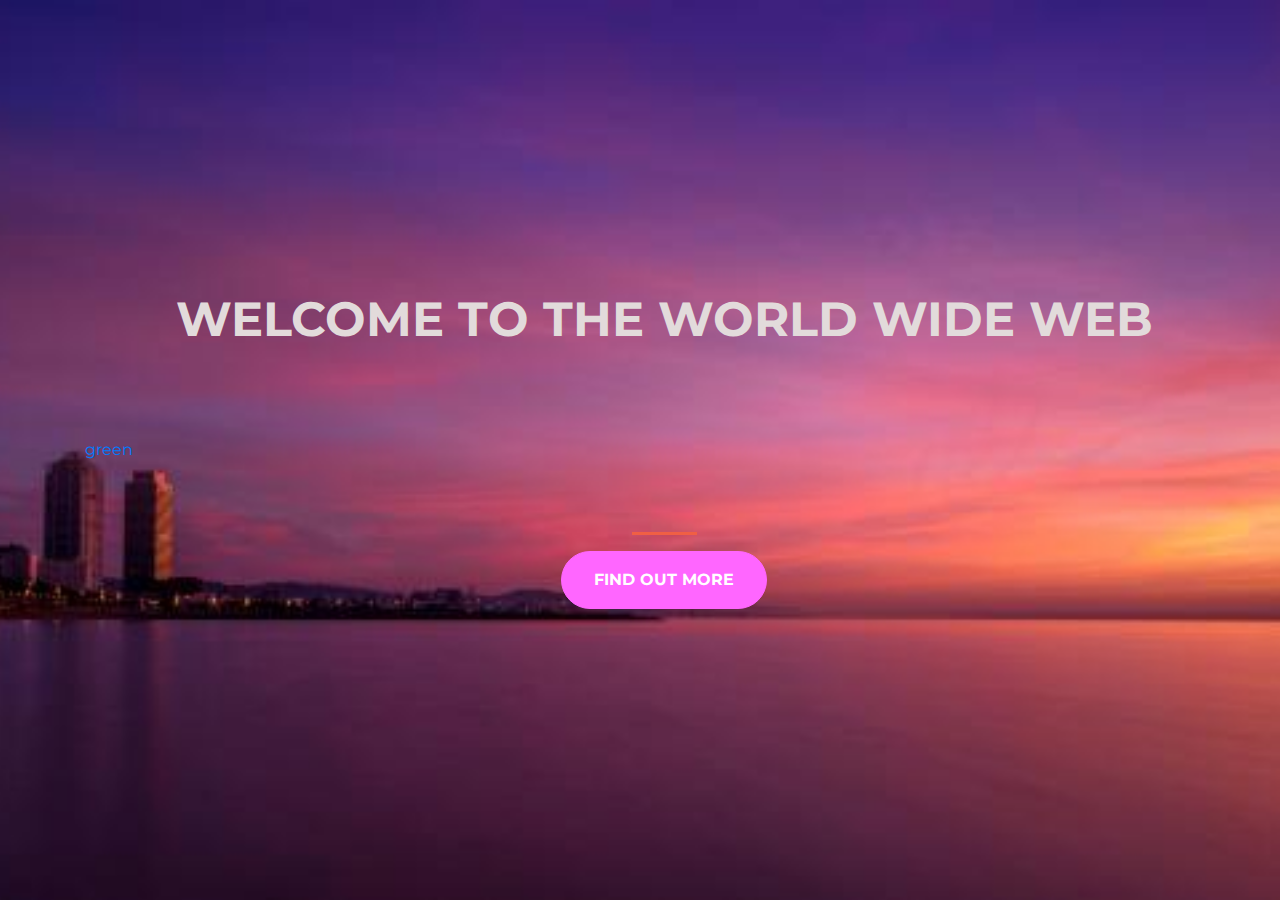
==== index.html @ 12003674 "new button" ====
<!DOCTYPE html>
<html>
  <head>
    <title>Welcome page</title>
    
    <meta charset="utf-8">
    <meta name="viewport" content="width=device-width, initial-scale=1, shrink-to-fit=no">

    
    <link href="https://fonts.googleapis.com/css?family=Montserrat" rel="stylesheet">

   
    <link rel="stylesheet" href="https://stackpath.bootstrapcdn.com/bootstrap/4.3.1/css/bootstrap.min.css" integrity="sha384-ggOyR0iXCbMQv3Xipma34MD+dH/1fQ784/j6cY/iJTQUOhcWr7x9JvoRxT2MZw1T" crossorigin="anonymous">
   
    <link rel="stylesheet" type="text/css" href="style.css">
  </head>
  <body>
    <div class="container d-flex align-items-center h-100">
      <a href="#" class="myButton">green</a>
      <div class="row">
        <header class="text-center col-12">
          <h1 class="text-uppercase"><strong> Welcome to the world wide web </strong></h1>
        </header>
        <div class="buffer col-12"></div>
        <section class="text-center col-12">
          <hr>
          <a href="https://us6.list-manage.com/contact-form?u=e629182808b25608cabf01744&form_id=d0300a1baf789d26d972eb9d8aff426f">
          	<button class="btn btn-primary btn-xl">Find out more</button>
          </a>
        </section>
      </div>
    </div>
  </body>
</html>
---- style.css ----
body,
html {
  width: 100%;
  height: 100%;
  font-family: 'Montserrat', sans-serif;
  background: url(header.jpg) no-repeat center center fixed; 
  -webkit-background-size: cover;
  -moz-background-size: cover;
  -o-background-size: cover;
  background-size: cover;
}

h1 {
  font-size: 3rem;
  color: #e2dbdb;
}

hr {
  border-color: #F05F44;
  border-width: 3px;
  max-width: 65px;
}

.buffer {
  height: 10rem;
}

.btn {
  font-weight: 700;
  border-radius: 300px;
  text-transform: uppercase;
}

.btn-primary {
  background-color: #ff66ff;
  border-color: #ff66ff;
}

.btn-primary:hover {
  background-color: #e60073;
  border-color: #e60073;
  border-width: 4px;
}

.btn-xl {
  padding: 1rem 2rem;
}
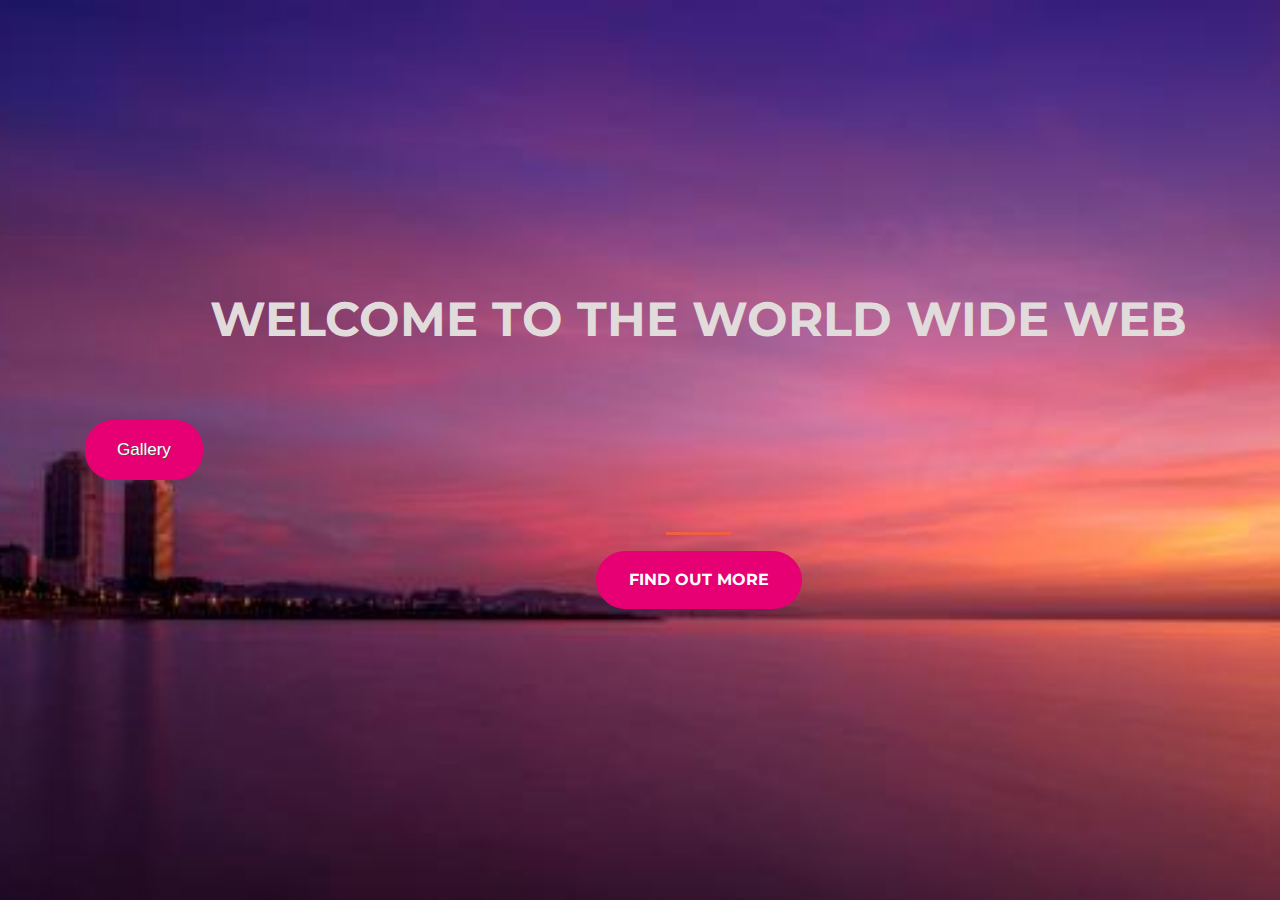
==== commit d819bd82: "button style" ====
--- a/index.html
+++ b/index.html
@@ -16,7 +16,7 @@
   </head>
   <body>
     <div class="container d-flex align-items-center h-100">
-      <a href="#" class="myButton">green</a>
+      <a href="#" class="gallery"> Gallery </a>
       <div class="row">
         <header class="text-center col-12">
           <h1 class="text-uppercase"><strong> Welcome to the world wide web </strong></h1>
--- a/style.css
+++ b/style.css
@@ -32,16 +32,37 @@
 }
 
 .btn-primary {
-  background-color: #ff66ff;
-  border-color: #ff66ff;
+  background-color: #e60073;
+  border-color: #e60073;
 }
 
 .btn-primary:hover {
-  background-color: #e60073;
-  border-color: #e60073;
+  background-color: #ff66ff;
+  border-color: #ff66ff;
   border-width: 4px;
 }
 
 .btn-xl {
   padding: 1rem 2rem;
+}
+
+.gallery {
+  background-color:#e60073;
+  border-radius:28px;
+  border:1px solid #e60073;
+  display:inline-block;
+  cursor:pointer;
+  color:#ffffff;
+  font-family:Arial;
+  font-size:17px;
+  padding:16px 31px;
+  text-decoration:none;
+  text-shadow:0px 1px 0px #2f6627;
+}
+.gallery:hover {
+  background-color:#ff66ff;
+}
+.gallery:active {
+  position:relative;
+  top:1px;
 }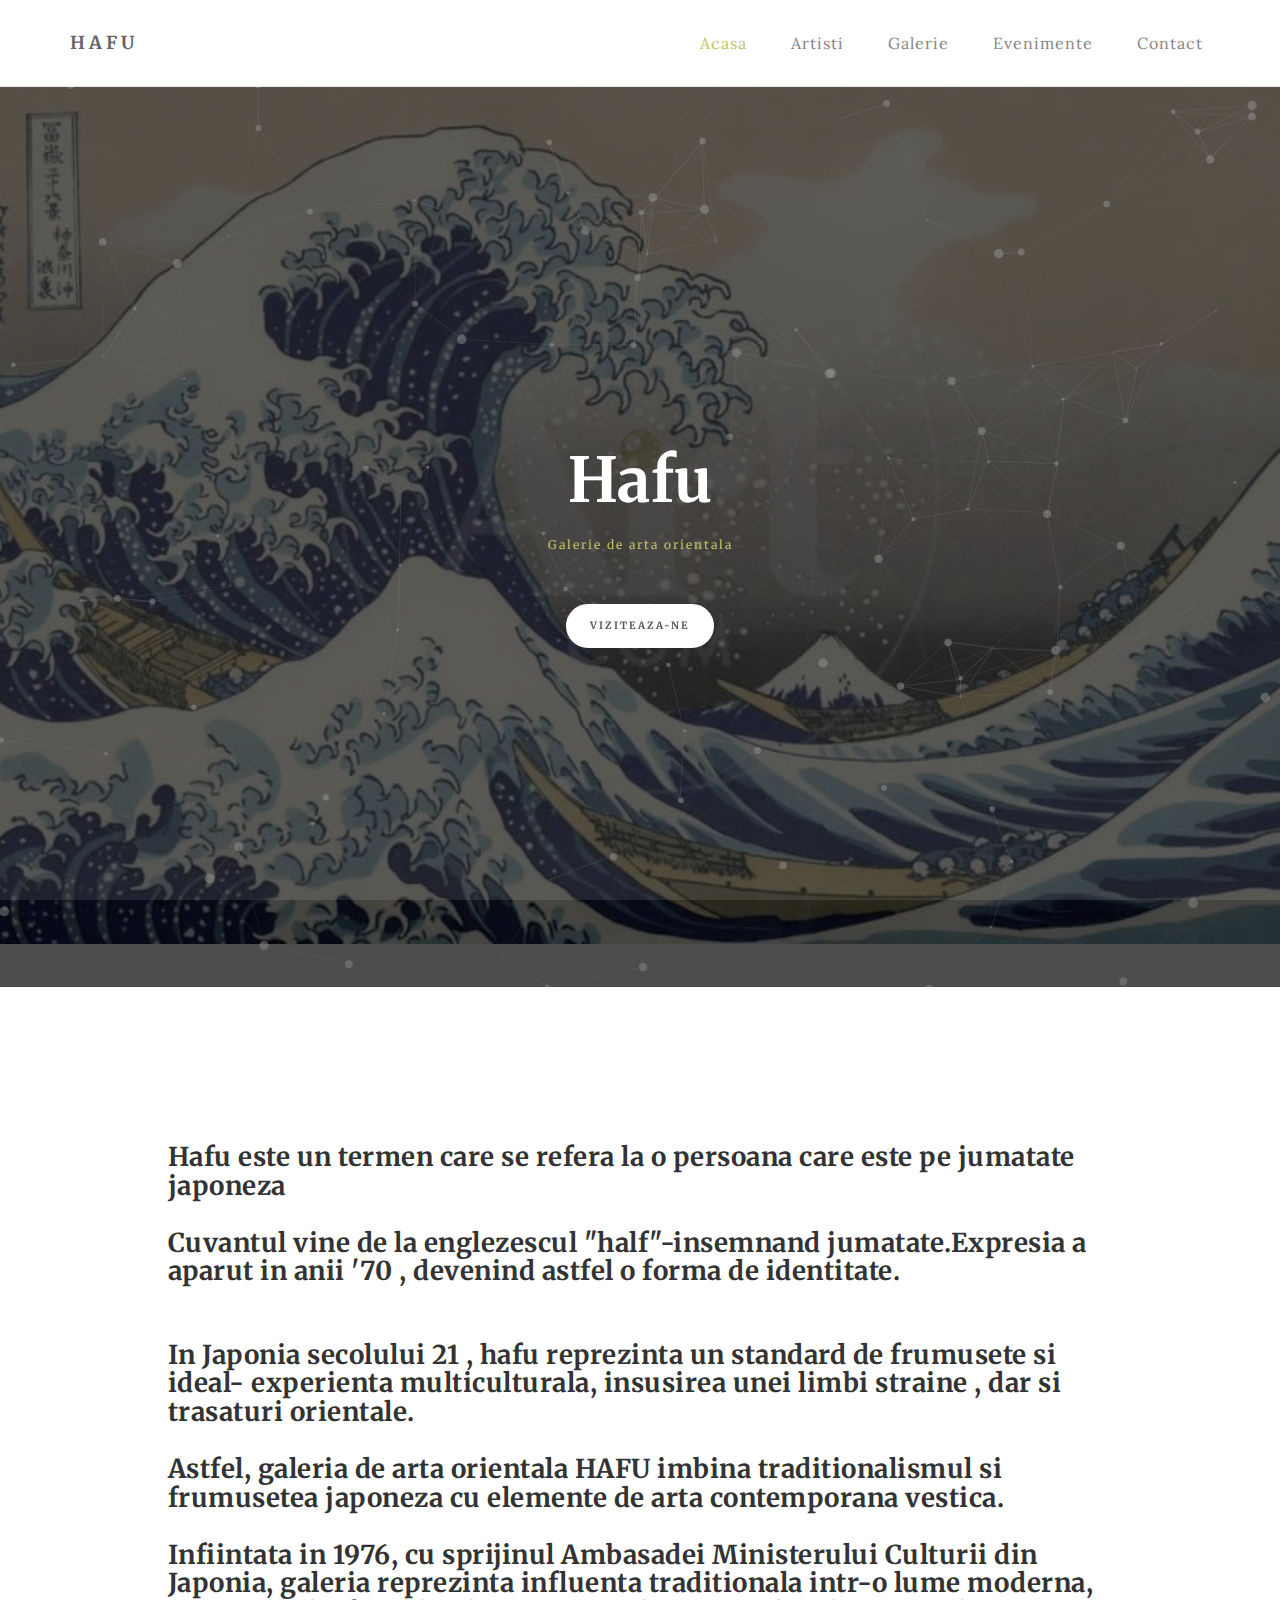
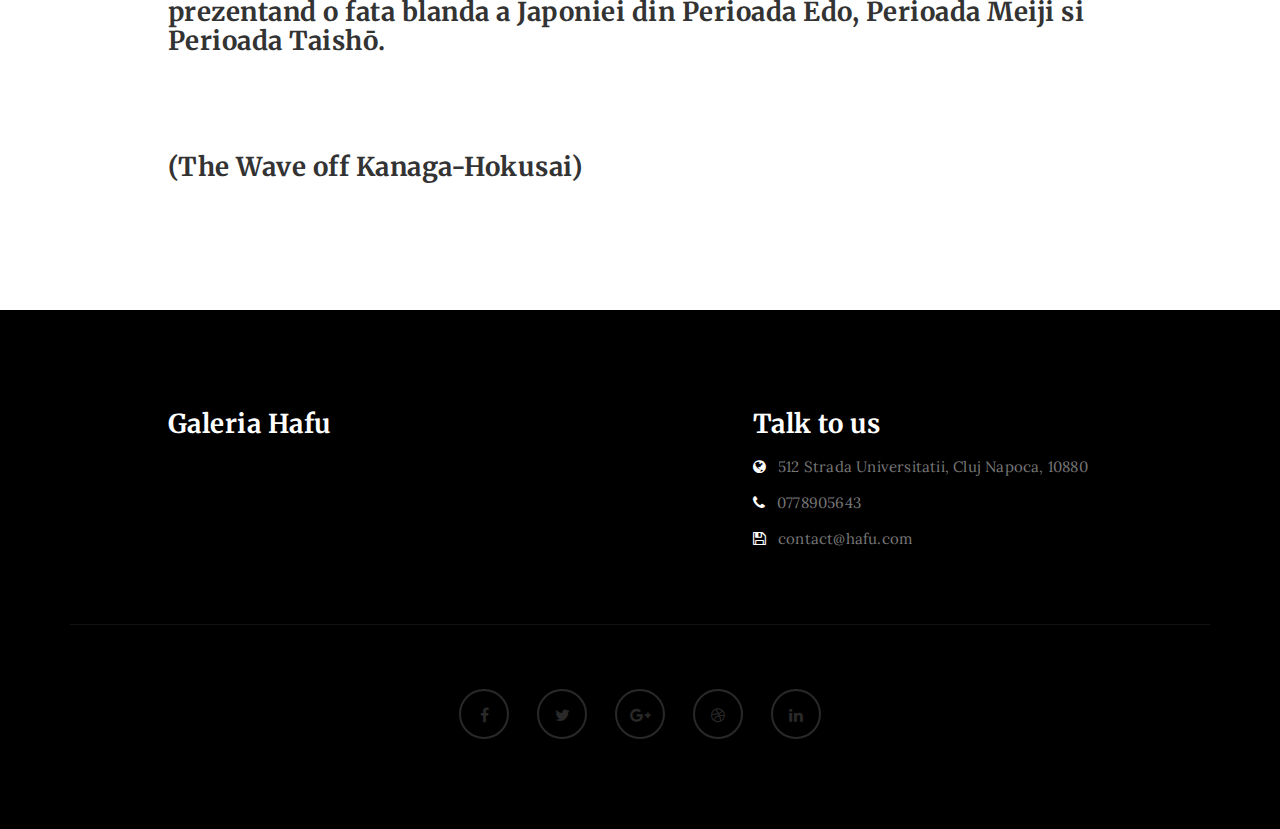
==== commit ca4d64a2: "up2" ====
--- a/index.html
+++ b/index.html
@@ -1,34 +1,158 @@
-<!DOCTYPE html>
-<html>
-  <head>
-    <title>Welcome page</title>
-    
-    <meta charset="utf-8">
-    <meta name="viewport" content="width=device-width, initial-scale=1, shrink-to-fit=no">
+﻿<!DOCTYPE html>
+<html lang="en">
+<head>
 
-    
-    <link href="https://fonts.googleapis.com/css?family=Montserrat" rel="stylesheet">
+<meta charset="UTF-8">
+<meta http-equiv="X-UA-Compatible" content="IE=Edge">
+<meta name="description" content="">
+<meta name="keywords" content="">
+<meta name="author" content="">
+<meta name="viewport" content="width=device-width, initial-scale=1, maximum-scale=1">
 
-   
-    <link rel="stylesheet" href="https://stackpath.bootstrapcdn.com/bootstrap/4.3.1/css/bootstrap.min.css" integrity="sha384-ggOyR0iXCbMQv3Xipma34MD+dH/1fQ784/j6cY/iJTQUOhcWr7x9JvoRxT2MZw1T" crossorigin="anonymous">
-   
-    <link rel="stylesheet" type="text/css" href="style.css">
-  </head>
-  <body>
-    <div class="container d-flex align-items-center h-100">
-      <a href="#" class="gallery"> Gallery </a>
-      <div class="row">
-        <header class="text-center col-12">
-          <h1 class="text-uppercase"><strong> Welcome to the world wide web </strong></h1>
-        </header>
-        <div class="buffer col-12"></div>
-        <section class="text-center col-12">
-          <hr>
-          <a href="https://us6.list-manage.com/contact-form?u=e629182808b25608cabf01744&form_id=d0300a1baf789d26d972eb9d8aff426f">
-          	<button class="btn btn-primary btn-xl">Find out more</button>
-          </a>
-        </section>
-      </div>
-    </div>
-  </body>
-</html>
+<title>Galeria de arta Hafu</title>
+
+<link rel="stylesheet" href="css/bootstrap.min.css">
+<link rel="stylesheet" href="css/font-awesome.min.css">
+
+
+<link rel="stylesheet" href="css/style.css">
+<link href="https://fonts.googleapis.com/css?family=Lora|Merriweather:300,400" rel="stylesheet">
+
+</head>
+<body>
+
+
+
+<div class="preloader">
+     <div class="sk-spinner sk-spinner-wordpress">
+          <span class="sk-inner-circle"></span>
+     </div>
+</div>
+
+
+
+<div class="navbar navbar-default navbar-static-top" role="navigation">
+     <div class="container">
+
+          <div class="navbar-header">
+               <button class="navbar-toggle" data-toggle="collapse" data-target=".navbar-collapse">
+                    <span class="icon icon-bar"></span>
+                    <span class="icon icon-bar"></span>
+                    <span class="icon icon-bar"></span>
+               </button>
+               <a href="index.html" class="navbar-brand">Hafu</a>
+          </div>
+          <div class="collapse navbar-collapse">
+               <ul class="nav navbar-nav navbar-right">
+                    <li class="active"><a href="index.html">Acasa</a></li>
+                    <li><a href="artisti.html">Artisti</a></li>
+                    <li><a href="galerie.html">Galerie</a></li>
+                    <li><a href="evenimente.html">Evenimente</a></li>
+                    <li><a href="contact.html">Contact</a></li>
+               </ul>
+          </div>
+
+  </div>
+</div>
+
+
+
+<section id="home" class="main-home parallax-section">
+     <div class="overlay"></div>
+     <div id="particles-js"></div>
+     <div class="container">
+          <div class="row">
+
+               <div class="col-md-12 col-sm-12">
+                    <h1>Hafu</h1>
+                    <h4>Galerie de arta orientala</h4>
+                    <a href="#blog" class="smoothScroll btn btn-default"> Viziteaza-ne</a>
+               </div>
+
+          </div>
+     </div>
+</section>
+
+
+
+<section id="blog">
+     <div class="container">
+          <div class="row">
+
+               <div class="col-md-offset-1 col-md-10 col-sm-12">
+                    <div class="blog-post-thumb">
+                         <div class="blog-post-image"></div>
+                         <div class="blog-post-title">
+                              <h3>Hafu este un termen care se refera la o persoana care este pe jumatate japoneza<br>
+                                <br>
+Cuvantul vine de la englezescul &quot;half&quot;-insemnand jumatate.Expresia a aparut in anii '70 , devenind astfel o forma de identitate.</h3>
+                              <h3><br>
+                                In Japonia secolului 21 , hafu reprezinta un standard de frumusete si ideal- experienta multiculturala, insusirea unei limbi straine , dar si trasaturi orientale.<br>
+                                <br>
+                                Astfel, galeria de arta orientala HAFU imbina traditionalismul si frumusetea japoneza cu elemente de arta contemporana vestica.<br>
+  <br>
+                              Infiintata in 1976, cu sprijinul Ambasadei Ministerului Culturii din Japonia, galeria reprezinta influenta traditionala intr-o lume moderna, prezentand o fata blanda a Japoniei din Perioada Edo, Perioada Meiji si Perioada Taishō.</h3>
+                              <p>&nbsp;</p>
+                           <p>&nbsp;</p>
+                              <h3>(The Wave off Kanaga-Hokusai)                         </h3>
+                         </div>
+                    </div>
+               </div>
+          </div>
+     </div>
+</section>
+
+
+
+<footer>
+     <div class="container">
+          <div class="row">
+
+               <div class="col-md-5 col-md-offset-1 col-sm-6">
+                    <h3>Galeria Hafu</h3>
+                    
+                    <div class="footer-copyright">
+                         
+                    </div>
+               </div>
+
+               <div class="col-md-4 col-md-offset-1 col-sm-6">
+                    <h3>Talk to us</h3>
+                    <p><i class="fa fa-globe"></i> 512 Strada Universitatii, Cluj Napoca, 10880</p>
+                    <p><i class="fa fa-phone"></i> 0778905643</p>
+                    <p><i class="fa fa-save"></i> contact@hafu.com</p>
+               </div>
+
+               <div class="clearfix col-md-12 col-sm-12">
+                    <hr>
+               </div>
+
+               <div class="col-md-12 col-sm-12">
+                    <ul class="social-icon">
+                         <li><a href="#" class="fa fa-facebook"></a></li>
+                         <li><a href="#" class="fa fa-twitter"></a></li>
+                         <li><a href="#" class="fa fa-google-plus"></a></li>
+                         <li><a href="#" class="fa fa-dribbble"></a></li>
+                         <li><a href="#" class="fa fa-linkedin"></a></li>
+                         
+                    </ul>
+               </div>
+               
+          </div>
+     </div>
+</footer>
+
+
+<a href="#back-top" class="go-top"><i class="fa fa-angle-up"></i></a>
+
+
+<script src="js/jquery.js"></script>
+<script src="js/bootstrap.min.js"></script>
+<script src="js/particles.min.js"></script>
+<script src="js/app.js"></script>
+<script src="js/jquery.parallax.js"></script>
+<script src="js/smoothscroll.js"></script>
+<script src="js/custom.js"></script>
+
+</body>
+</html>--- a/css/style.css
+++ b/css/style.css
@@ -0,0 +1,784 @@
+/*
+
+Template 2085 Neuron
+
+http://www.tooplate.com/view/2085-neuron
+
+*/
+
+body {
+		background: #ffffff;
+    font-family: 'Lora', serif;
+    font-style: normal;
+		font-weight: 300;
+    overflow-x: hidden;
+}
+
+
+/*---------------------------------------
+    Typorgraphy              
+-----------------------------------------*/
+
+h1,h2,h3,h4,h5,h6 {
+  font-family: 'Merriweather', serif;
+  font-style: normal;
+  font-weight: bold;
+  letter-spacing: 0.5px;
+}
+
+h1 {
+    font-size: 62px;
+    padding-bottom: 14px;
+    margin-bottom: 0px;
+}
+
+h2 {
+  font-size: 32px;
+}
+
+h2,h3 {
+  padding-bottom: 6px;
+}
+
+h3 {
+  font-size: 26px;
+}
+
+h4 {
+  color: #666;
+  font-size: 12px;
+  font-weight: normal;
+  letter-spacing: 2px;
+}
+
+p {
+    color: #777;
+    font-size: 15px;
+    font-weight: 300;
+    line-height: 26px;
+    letter-spacing: 0.2px;
+}
+
+.btn-success:focus {
+  background-color: #000;
+  border-color: transparent;
+}
+
+
+/*---------------------------------------
+    General               
+-----------------------------------------*/
+
+html{
+  -webkit-font-smoothing: antialiased;
+}
+
+a {
+  color: #4d638c;
+  -webkit-transition: 0.5s;
+  -o-transition: 0.5s;
+  transition: 0.5s;
+  text-decoration: none !important;
+}
+a:hover, a:active, a:focus {
+  color: #4d638c;
+  outline: none;
+}
+
+* {
+  -webkit-box-sizing: border-box;
+  -moz-box-sizing: border-box;
+  box-sizing: border-box;
+}
+
+*:before,
+*:after {
+  -webkit-box-sizing: border-box;
+  -moz-box-sizing: border-box;
+  box-sizing: border-box;
+}
+
+#about, 
+#gallery,
+#contact,
+#blog, 
+#blog-single-post {
+  padding-top: 60px;
+  padding-bottom: 80px;
+}
+
+.main-about,
+.main-single-post,
+.main-gallery,
+.main-contact {
+  height: 65vh;
+}
+
+.overlay {
+  background: rgba(0,0,0,0.7 );
+  width: 100%;
+  height: 100vh;
+  position: absolute;
+  top: 0;
+  left: 0;
+  right: 0;
+  bottom: 0;
+}
+
+.parallax-section {
+  background-attachment: fixed !important;
+  background-size: cover !important;
+  overflow: hidden;
+}
+
+
+/*---------------------------------------
+    Preloader section              
+-----------------------------------------*/
+
+.preloader {
+  position: fixed;
+  top: 0;
+  left: 0;
+  width: 100%;
+  height: 100%;
+  z-index: 99999;
+  display: flex;
+  flex-flow: row nowrap;
+  justify-content: center;
+  align-items: center;
+  background: none repeat scroll 0 0 #ffffff;
+}
+
+.sk-spinner-wordpress.sk-spinner {
+  background-color: #bfba55;
+  width: 40px;
+  height: 40px;
+  border-radius: 40px;
+  position: relative;
+  -webkit-animation: sk-innerCircle 1s linear infinite;
+  animation: sk-innerCircle 1s linear infinite; 
+}
+
+.sk-spinner-wordpress .sk-inner-circle {
+  display: block;
+  background-color: #ffffff;
+  width: 16px;
+  height: 16px;
+  position: absolute;
+  border-radius: 8px;
+  top: 5px;
+  left: 5px; 
+}
+
+@-webkit-keyframes sk-innerCircle {
+  0% {
+    -webkit-transform: rotate(0);
+            transform: rotate(0); }
+
+  100% {
+    -webkit-transform: rotate(360deg);
+            transform: rotate(360deg); } }
+
+@keyframes sk-innerCircle {
+  0% {
+    -webkit-transform: rotate(0);
+            transform: rotate(0); }
+
+  100% {
+    -webkit-transform: rotate(360deg);
+            transform: rotate(360deg); } }
+
+
+
+/*---------------------------------------
+    Main Navigation             
+-----------------------------------------*/
+
+.navbar-default {
+    background: #ffffff;
+    margin: 0 !important;
+    padding: 18px 0;
+}
+
+.navbar-default .navbar-brand {
+  color: #555;
+  font-family: 'Merriweather', serif;
+  font-weight: bold;
+  text-transform: uppercase;
+  letter-spacing: 4px;
+  margin: 0;
+}
+
+.navbar-default .navbar-nav li a {
+    color: #777;
+    font-size: 16px;
+    letter-spacing: 1px;
+    -webkit-transition: all 0.4s ease-in-out;
+    transition: all 0.4s ease-in-out;
+    padding-right: 22px;
+    padding-left: 22px;
+}
+
+.navbar-default .navbar-nav > li a:hover {
+    color: #bfba55 !important;
+}
+
+.navbar-default .navbar-nav > li > a:hover,
+.navbar-default .navbar-nav > li > a:focus {
+    color: #606066;
+    background-color: transparent;
+}
+
+.navbar-default .navbar-nav li a:hover,
+ .navbar-default .navbar-nav .active > a {
+    color: #bfba55;
+  }
+
+.navbar-default .navbar-nav > .active > a,
+.navbar-default .navbar-nav > .active > a:hover,
+.navbar-default .navbar-nav > .active > a:focus {
+    color: #bfba55;
+    background-color: transparent;
+}
+
+.navbar-default .navbar-toggle {
+     border: none;
+     padding-top: 10px;
+  }
+
+.navbar-default .navbar-toggle .icon-bar {
+    background: #bfba55;
+    border-color: transparent;
+  }
+
+.navbar-default .navbar-toggle:hover,
+.navbar-default .navbar-toggle:focus { 
+  background-color: transparent;
+}
+
+
+
+/*---------------------------------------
+    Home section              
+-----------------------------------------*/
+
+#home {
+    background-size: cover;
+    background-position: center center;
+    color: #ffffff;
+    display: -webkit-box;
+    display: -webkit-flex;
+     display: -ms-flexbox;
+    display: flex;
+    -webkit-box-align: center;
+    -webkit-align-items: center;
+    -ms-flex-align: center;
+     align-items: center;
+    position: relative;
+    text-align: center;
+}
+
+.main-home {
+  background: url('../images/home-bg.jpg') no-repeat;
+  height: 100vh;
+}
+
+.main-about {
+  background: url('../images/about-bg.jpg') no-repeat;
+}
+
+.main-single-post {
+  background: url('../images/single-post-bg.jpg') no-repeat;
+}
+
+.main-gallery {
+  background: url('../images/gallery-bg.jpg') no-repeat;
+}
+
+.main-contact {
+  background: url('../images/contact-bg.jpg') no-repeat;
+}
+
+#particles-js {
+  position: absolute;
+  width: 100%;
+  height: 100vh;
+  top: 0;
+  left: 0;
+}
+
+#home h4 {
+  color: #bfba55;
+}
+
+#home .btn {
+  background: #ffffff;
+  border: 2px solid #ffffff;
+  border-radius: 100px;
+  color: #444;
+  font-family: 'Merriweather', serif;
+  font-size: 10px;
+  font-weight: bold;
+  letter-spacing: 2px;
+  text-transform: uppercase;
+  padding: 13px 22px;
+  margin-top: 42px;
+  transition: all 0.4s ease-in-out;
+}
+
+#home .btn:hover {
+  background: transparent;
+  border-color: #ffffff;
+  color: #ffffff;
+}
+
+
+
+/*---------------------------------------
+   About section              
+-----------------------------------------*/
+
+#about .col-md-6 {
+  padding-top: 22px;
+  padding-bottom: 32px;
+}
+
+#about .col-md-6 img {
+  padding: 22px 0px 22px 22px;
+}
+
+#about .col-md-4 {
+  padding-bottom: 32px;
+}
+
+#about .col-md-4 img {
+  padding-top: 12px;
+}
+
+
+
+/*---------------------------------------
+   Gallery section              
+-----------------------------------------*/
+
+#gallery span {
+  display: block;
+  padding-bottom: 32px;
+}
+
+#gallery .col-md-6 {
+  padding-left: 0px;
+  padding-right: 0px;
+}
+
+#gallery .gallery-thumb {
+  background-color: #ffffff;
+  box-shadow: 0px 1px 2px 0px rgba(90, 91, 95, 0.15);
+  cursor: pointer;
+  display: block;
+  position: relative;
+  top: 0px;
+  transition: all 0.4s ease-in-out;
+}
+
+#gallery .gallery-thumb:hover {
+  box-shadow: 0px 16px 22px 0px rgba(90, 91, 95, 0.3);
+  top: -5px;
+}
+
+#gallery .gallery-thumb img {
+  width: 100%;
+}
+
+#gallery .col-md-12 p {
+  padding-top: 22px;
+  text-align: center;
+}
+
+
+
+/*---------------------------------------
+   Contact section              
+-----------------------------------------*/
+
+#contact .col-md-4 {
+  padding-left: 0px;
+}
+
+#contact .col-md-12 {
+  padding-left: 0;
+}
+
+#contact form {
+  padding-top: 32px;
+}
+
+#contact .form-control {
+  border: 2px solid #f0f0f0;
+  box-shadow: none;
+  margin-top: 10px;
+  margin-bottom: 10px;
+  transition: all 0.4s ease-in-out;
+}
+
+#contact .form-control:hover {
+  border-color: #555;
+}
+
+#contact input {
+  height: 50px;
+}
+
+#contact input[type="submit"] {
+  background: #bfba55;
+  border-radius: 100px;
+  border: none;
+  color: #ffffff;
+  font-weight: bold;
+  transition: all 0.4s ease-in-out;
+}
+
+#contact input[type="submit"]:hover {
+  background: #333;
+}
+
+
+
+/*---------------------------------------
+   Blog section              
+-----------------------------------------*/
+
+.blog-post-thumb {
+  border-bottom: 1px solid #f0f0f0;
+  padding-top: 32px;
+  padding-bottom: 62px;
+  margin-bottom: 32px;
+}
+
+.blog-post-thumb:last-child {
+  border-bottom: 0px;
+  padding-bottom: 32px;
+  margin-bottom: 0px;
+}
+
+.blog-post-image,
+.blog-post-video {
+  padding-top: 22px;
+  padding-bottom: 22px;
+  width: 100%;
+}
+
+#about img,
+.blog-post-image img {
+  border-radius: 1px;
+}
+
+.blog-post-title a {
+  color: #222;
+}
+
+.blog-post-title a:hover {
+  color: #bfba55;
+}
+
+.blog-post-format {
+  padding-bottom: 22px;
+}
+
+.blog-post-format span {
+  letter-spacing: 0.5px;
+  padding-right: 12px;
+}
+
+.blog-post-format span a {
+  color: #333;
+}
+
+.blog-post-format span img {
+  display: inline-block;
+  width: 42px;
+  margin-right: 4px;
+}
+
+.blog-post-des blockquote {
+  margin: 22px;
+}
+
+.blog-post-des .btn {
+  border-radius: 100px;
+  color: #777;
+  font-weight: bold;
+  letter-spacing: 1px;
+  padding: 14px 28px;
+  margin-top: 26px;
+  transition: all 0.4s ease-in-out;
+}
+
+.blog-post-des .btn:hover {
+  background: #bfba55;
+  border-color: transparent;
+  color: #ffffff;
+}
+
+.blog-author {
+  border-top: 1px solid #f0f0f0;
+  border-bottom: 1px solid #f0f0f0;
+  padding-top: 32px;
+  padding-bottom: 32px;
+  margin-top: 42px;
+  margin-bottom: 42px;
+}
+
+.blog-author .media img {
+  display: inline-block;
+  width: 90px;
+  margin-right: 12px;
+}
+
+.blog-author .media a,
+.blog-comment .media h3 {
+  color: #444;
+  font-size: 18px;
+  letter-spacing: 1px;
+}
+
+.blog-comment {
+  border-bottom: 1px solid #f0f0f0;
+  padding-bottom: 32px;
+  margin-bottom: 42px;
+}
+
+.blog-comment .media:nth-child(2) {
+  padding-top: 22px;
+}
+
+.blog-comment .media img {
+  width: 82px;
+  margin-right: 12px;
+}
+
+.blog-comment .media h3 {
+  display: inline-block;
+  padding-right: 14px;
+}
+
+
+.blog-comment-form h3 {
+  padding-bottom: 18px;
+}
+
+#about .col-md-6, #about .col-md-4,
+.blog-comment-form .col-md-4 {
+  padding-left: 0px;
+}
+
+.blog-comment-form .form-control {
+  box-shadow: none;
+  border: 2px solid #f0f0f0;
+  margin-top: 10px;
+  margin-bottom: 10px;
+  transition: all 0.4s ease-in-out;
+}
+
+.blog-comment-form .form-control:hover {
+  border-color: #555;
+}
+
+.blog-comment-form input {
+  height: 45px;
+}
+
+.blog-comment-form input[type="submit"] {
+  background: #bfba55;
+  border-radius: 100px;
+  border: none;
+  color: #ffffff;
+  font-weight: bold;
+  transition: all 0.4s ease-in-out;
+}
+
+.blog-comment-form input[type="submit"]:hover {
+  background: #333;
+  border-color: transparent;
+  color: #ffffff;
+}
+
+
+
+/*---------------------------------------
+   Blog Single Post section              
+-----------------------------------------*/
+
+#blog-single-post .blog-single-post-image {
+  padding-top: 22px;
+}
+
+#blog-single-post .blog-single-post-image .col-md-4 {
+  padding-left: 0px;
+  padding-right: 0px;
+  padding-bottom: 22px;
+}
+
+#blog-single-post .blog-single-post-image img {
+  border-radius: 1px;
+  padding-right: 12px;
+}
+
+#blog-single-post .blog-post-des h3 {
+  padding-top: 16px;
+}
+
+
+
+/*---------------------------------------
+   Footer section              
+-----------------------------------------*/
+
+footer {
+    background: #000;
+    color: #ffffff;
+    padding: 80px 0px;
+    position: relative;
+}
+
+footer .col-md-4 .fa {
+  color: #ffffff;
+  padding-right: 8px;
+}
+
+footer hr {
+  border-color: #121212;
+  margin-top: 62px;
+  margin-bottom: 42px;
+}
+
+footer .footer-copyright {
+  padding-top: 12px;
+}
+
+
+
+/* Back top */
+.go-top {
+  background-color: #ffffff;
+  box-shadow: 1px 1.732px 12px 0px rgba( 0, 0, 0, .14 ), 1px 1.732px 3px 0px rgba( 0, 0, 0, .12 );
+  transition : all 1s ease;
+  bottom: 2em;
+  right: 2em;
+  color: #333;
+  font-size: 24px;
+  display: none;
+  position: fixed;
+  text-decoration: none;
+  width: 40px;
+  height: 40px;
+  line-height: 38px;
+  text-align: center;
+  border-radius: 100%;
+}
+
+.go-top:hover {
+    background: #bfba55;
+    color: #ffffff;
+}
+
+
+
+/*---------------------------------------
+   Social icon             
+-----------------------------------------*/
+
+.social-icon {
+    position: relative;
+    padding: 0;
+    margin: 0;
+    text-align: center;
+}
+
+.social-icon li {
+    display: inline-block;
+    list-style: none;
+}
+
+.social-icon li a {
+    border: 2px solid #292929;
+    color: #292929;
+    border-radius: 100px;
+    cursor: pointer;
+    font-size: 16px;
+    text-decoration: none;
+    transition: all 0.4s ease-in-out;
+    width: 50px;
+    height: 50px;
+    line-height: 50px;
+    text-align: center;
+    vertical-align: middle;
+    position: relative;
+    margin: 22px 12px 10px 12px;
+}
+
+.social-icon li a:hover {
+    border-color: #bfba55;
+    color: #bfba55;
+    transform: scale(1.1);
+}
+
+
+
+/*---------------------------------------
+   Mobile Responsive         
+-----------------------------------------*/
+
+@media (max-width: 980px) {
+
+  .main-about,
+  .main-single-post,  
+  .main-gallery,
+  .main-contact {
+    height: 35vh;
+  }
+
+}
+
+
+@media (max-width: 768px) {
+
+  h1 {
+    font-size: 52px;
+  }
+
+  h2 {
+    font-size: 26px;
+  }
+
+  #about .col-md-6 img {
+    padding-left: 0px;
+  }
+
+  #blog-single-post .blog-single-post-image img {
+    padding-bottom: 22px;
+  }
+
+  footer .col-md-4 {
+    padding-top: 22px;
+  }
+
+}
+
+
+@media (max-width: 650px) {
+
+  h1 {
+    font-size: 42px;
+  }
+
+  #about, #gallery,
+  #contact,
+  #blog, #blog-single-post {
+    padding-top: 60px;
+    padding-bottom: 60px;
+  }
+
+}
+
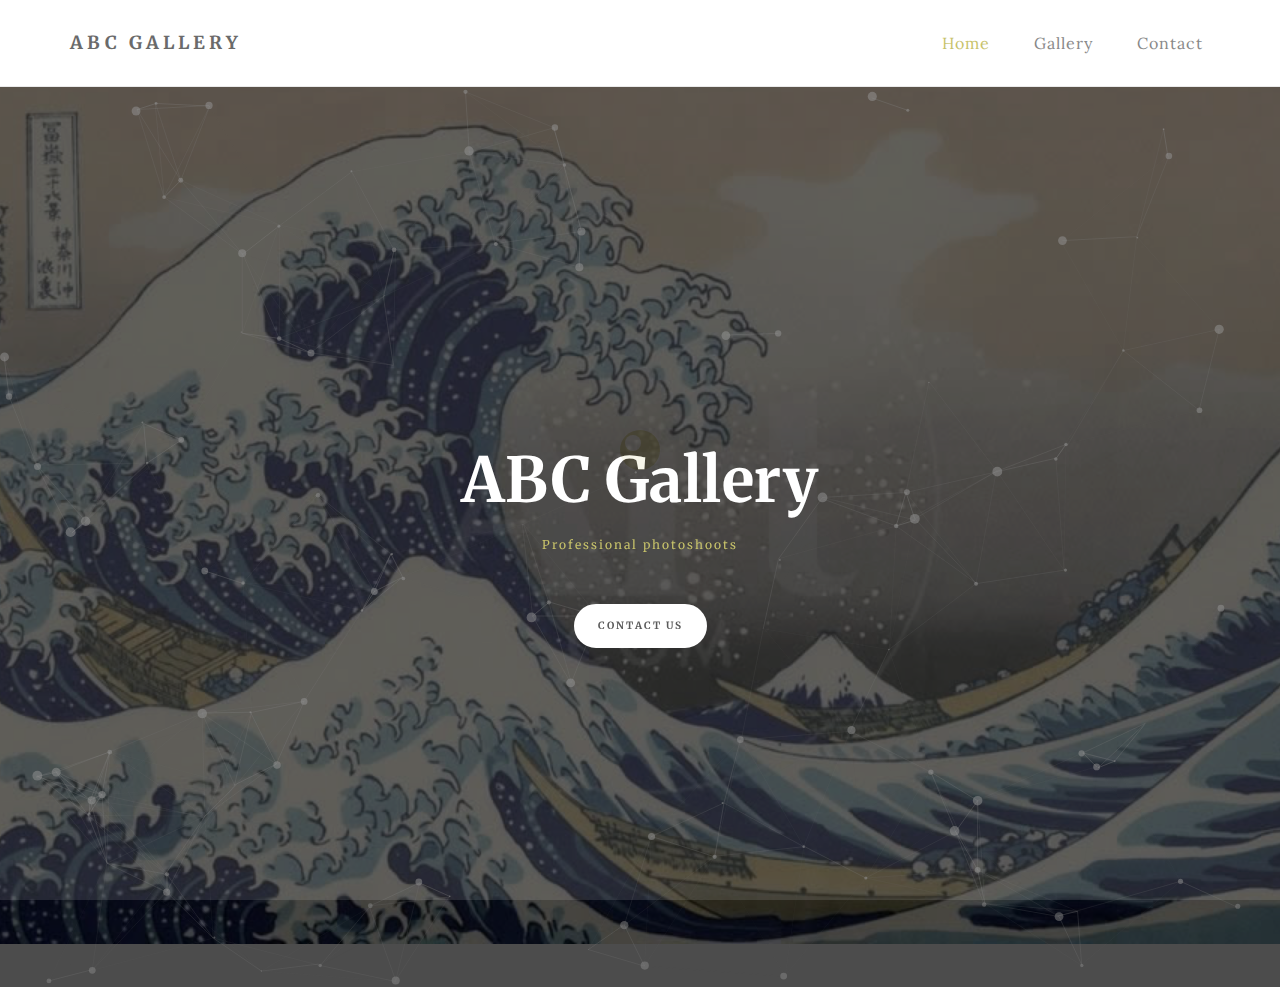
==== commit f8f730e8: "up" ====
--- a/index.html
+++ b/index.html
@@ -9,7 +9,7 @@
 <meta name="author" content="">
 <meta name="viewport" content="width=device-width, initial-scale=1, maximum-scale=1">
 
-<title>Galeria de arta Hafu</title>
+<title>Art gallery</title>
 
 <link rel="stylesheet" href="css/bootstrap.min.css">
 <link rel="stylesheet" href="css/font-awesome.min.css">
@@ -37,18 +37,15 @@
           <div class="navbar-header">
                <button class="navbar-toggle" data-toggle="collapse" data-target=".navbar-collapse">
                     <span class="icon icon-bar"></span>
-                    <span class="icon icon-bar"></span>
-                    <span class="icon icon-bar"></span>
+                    <
                </button>
-               <a href="index.html" class="navbar-brand">Hafu</a>
+               <a href="index.html" class="navbar-brand"> ABC Gallery</a>
           </div>
           <div class="collapse navbar-collapse">
                <ul class="nav navbar-nav navbar-right">
-                    <li class="active"><a href="index.html">Acasa</a></li>
-                    <li><a href="artisti.html">Artisti</a></li>
-                    <li><a href="galerie.html">Galerie</a></li>
-                    <li><a href="evenimente.html">Evenimente</a></li>
-                    <li><a href="contact.html">Contact</a></li>
+                    <li class="active"><a href="index.html">Home</a></li>
+                    <li><a href="galerie.html">Gallery</a></li>
+                    <li><a href="https://us6.list-manage.com/contact-form?u=e629182808b25608cabf01744&form_id=d0300a1baf789d26d972eb9d8aff426f">Contact</a></li>
                </ul>
           </div>
 
@@ -64,9 +61,9 @@
           <div class="row">
 
                <div class="col-md-12 col-sm-12">
-                    <h1>Hafu</h1>
-                    <h4>Galerie de arta orientala</h4>
-                    <a href="#blog" class="smoothScroll btn btn-default"> Viziteaza-ne</a>
+                    <h1>ABC Gallery</h1>
+                    <h4>Professional photoshoots</h4>
+                    <a href="https://us6.list-manage.com/contact-form?u=e629182808b25608cabf01744&form_id=d0300a1baf789d26d972eb9d8aff426f" class="smoothScroll btn btn-default"> Contact us</a>
                </div>
 
           </div>
@@ -75,72 +72,11 @@
 
 
 
-<section id="blog">
-     <div class="container">
-          <div class="row">
-
-               <div class="col-md-offset-1 col-md-10 col-sm-12">
-                    <div class="blog-post-thumb">
-                         <div class="blog-post-image"></div>
-                         <div class="blog-post-title">
-                              <h3>Hafu este un termen care se refera la o persoana care este pe jumatate japoneza<br>
-                                <br>
-Cuvantul vine de la englezescul &quot;half&quot;-insemnand jumatate.Expresia a aparut in anii '70 , devenind astfel o forma de identitate.</h3>
-                              <h3><br>
-                                In Japonia secolului 21 , hafu reprezinta un standard de frumusete si ideal- experienta multiculturala, insusirea unei limbi straine , dar si trasaturi orientale.<br>
-                                <br>
-                                Astfel, galeria de arta orientala HAFU imbina traditionalismul si frumusetea japoneza cu elemente de arta contemporana vestica.<br>
-  <br>
-                              Infiintata in 1976, cu sprijinul Ambasadei Ministerului Culturii din Japonia, galeria reprezinta influenta traditionala intr-o lume moderna, prezentand o fata blanda a Japoniei din Perioada Edo, Perioada Meiji si Perioada Taishō.</h3>
-                              <p>&nbsp;</p>
-                           <p>&nbsp;</p>
-                              <h3>(The Wave off Kanaga-Hokusai)                         </h3>
-                         </div>
-                    </div>
-               </div>
-          </div>
-     </div>
-</section>
 
 
 
-<footer>
-     <div class="container">
-          <div class="row">
 
-               <div class="col-md-5 col-md-offset-1 col-sm-6">
-                    <h3>Galeria Hafu</h3>
-                    
-                    <div class="footer-copyright">
-                         
-                    </div>
-               </div>
 
-               <div class="col-md-4 col-md-offset-1 col-sm-6">
-                    <h3>Talk to us</h3>
-                    <p><i class="fa fa-globe"></i> 512 Strada Universitatii, Cluj Napoca, 10880</p>
-                    <p><i class="fa fa-phone"></i> 0778905643</p>
-                    <p><i class="fa fa-save"></i> contact@hafu.com</p>
-               </div>
-
-               <div class="clearfix col-md-12 col-sm-12">
-                    <hr>
-               </div>
-
-               <div class="col-md-12 col-sm-12">
-                    <ul class="social-icon">
-                         <li><a href="#" class="fa fa-facebook"></a></li>
-                         <li><a href="#" class="fa fa-twitter"></a></li>
-                         <li><a href="#" class="fa fa-google-plus"></a></li>
-                         <li><a href="#" class="fa fa-dribbble"></a></li>
-                         <li><a href="#" class="fa fa-linkedin"></a></li>
-                         
-                    </ul>
-               </div>
-               
-          </div>
-     </div>
-</footer>
 
 
 <a href="#back-top" class="go-top"><i class="fa fa-angle-up"></i></a>
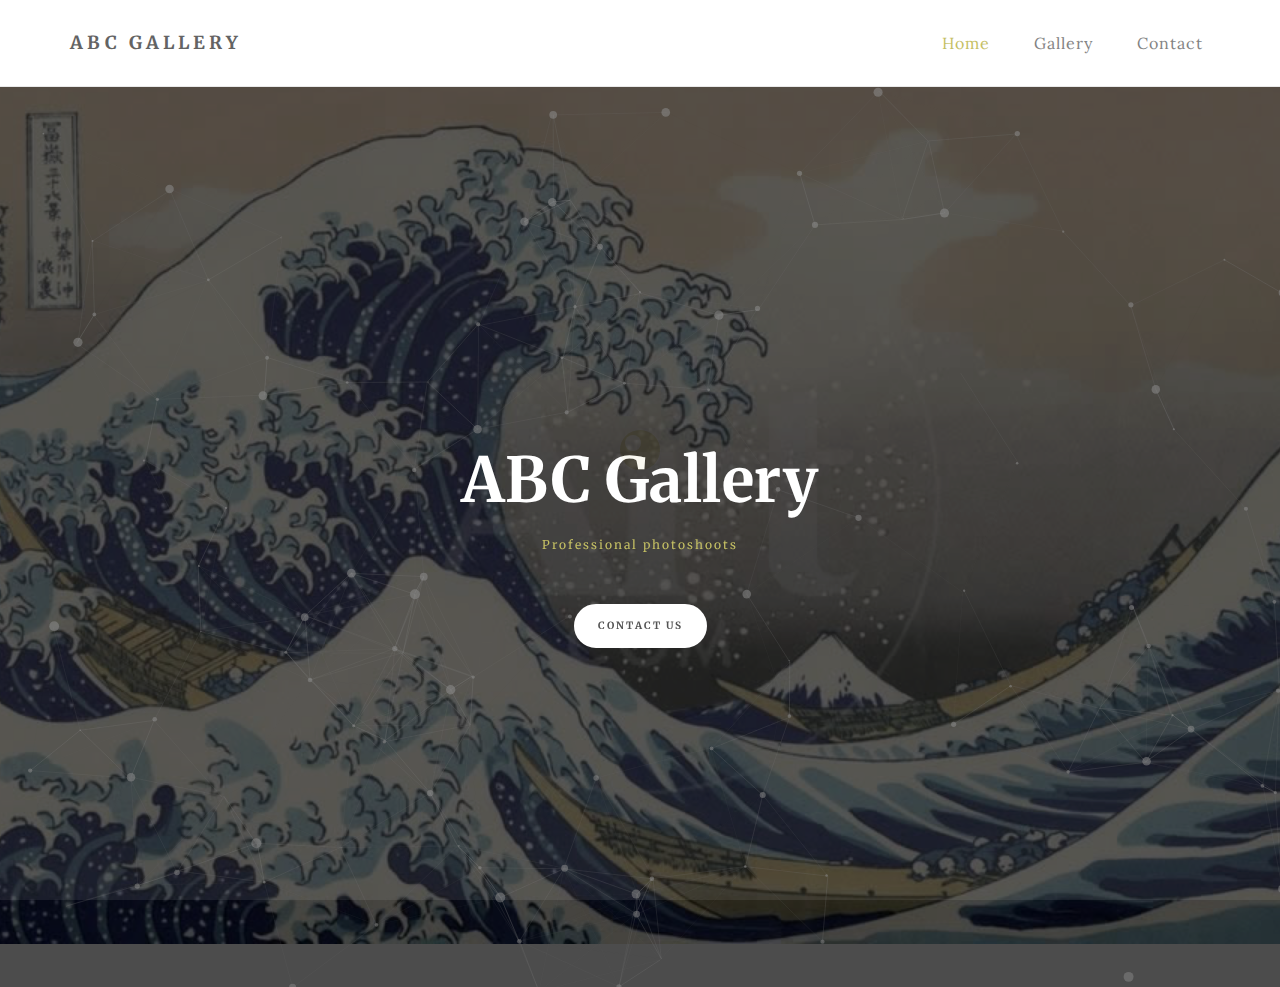
==== commit b3f9e663: "up" ====
--- a/index.html
+++ b/index.html
@@ -56,7 +56,7 @@
 
 <section id="home" class="main-home parallax-section">
      <div class="overlay"></div>
-     <div id="particles-js"></div>
+    <div id="particles-js"></div>
      <div class="container">
           <div class="row">
 
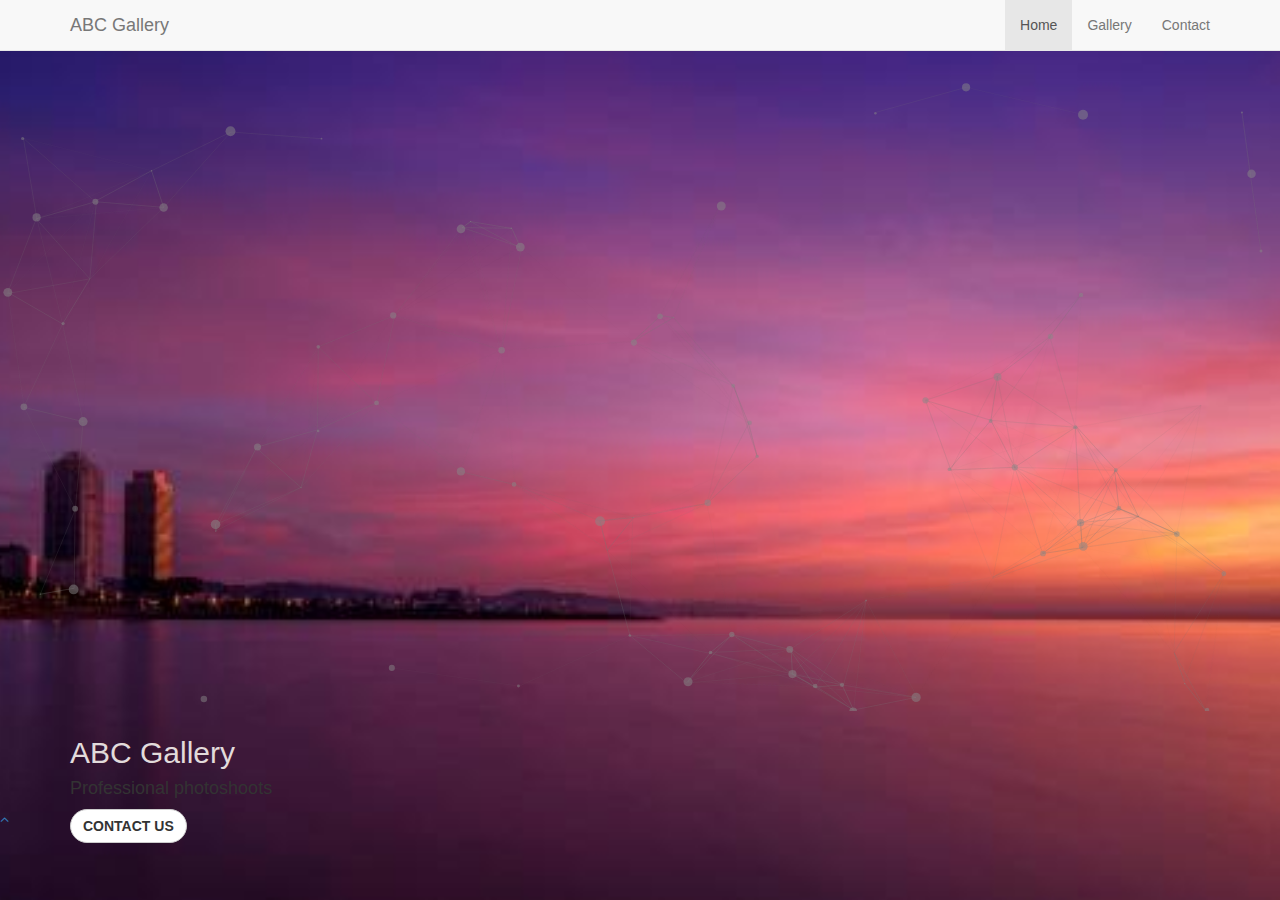
==== commit 4f539085: "final" ====
--- a/index.html
+++ b/index.html
@@ -15,7 +15,7 @@
 <link rel="stylesheet" href="css/font-awesome.min.css">
 
 
-<link rel="stylesheet" href="css/style.css">
+<link rel="stylesheet" href="style.css">
 <link href="https://fonts.googleapis.com/css?family=Lora|Merriweather:300,400" rel="stylesheet">
 
 </head>
--- a/style.css
+++ b/style.css
@@ -0,0 +1,48 @@
+body,
+html {
+  width: 100%;
+  height: 100%;
+  font-family: 'Montserrat', sans-serif;
+  background: url(header.jpg) no-repeat center center fixed; 
+  -webkit-background-size: cover;
+  -moz-background-size: cover;
+  -o-background-size: cover;
+  background-size: cover;
+}
+
+h1 {
+  font-size: 3rem;
+  color: #e2dbdb;
+}
+
+hr {
+  border-color: #F05F44;
+  border-width: 3px;
+  max-width: 65px;
+}
+
+.buffer {
+  height: 10rem;
+}
+
+.btn {
+  font-weight: 700;
+  border-radius: 300px;
+  text-transform: uppercase;
+  position:absolute;
+}
+
+.btn-primary {
+  background-color: #e60073;
+  border-color: #e60073;
+}
+
+.btn-primary:hover {
+  background-color: #ff66ff;
+  border-color: #ff66ff;
+  border-width: 4px;
+}
+
+.btn-xl {
+  padding: 1rem 2rem;
+}